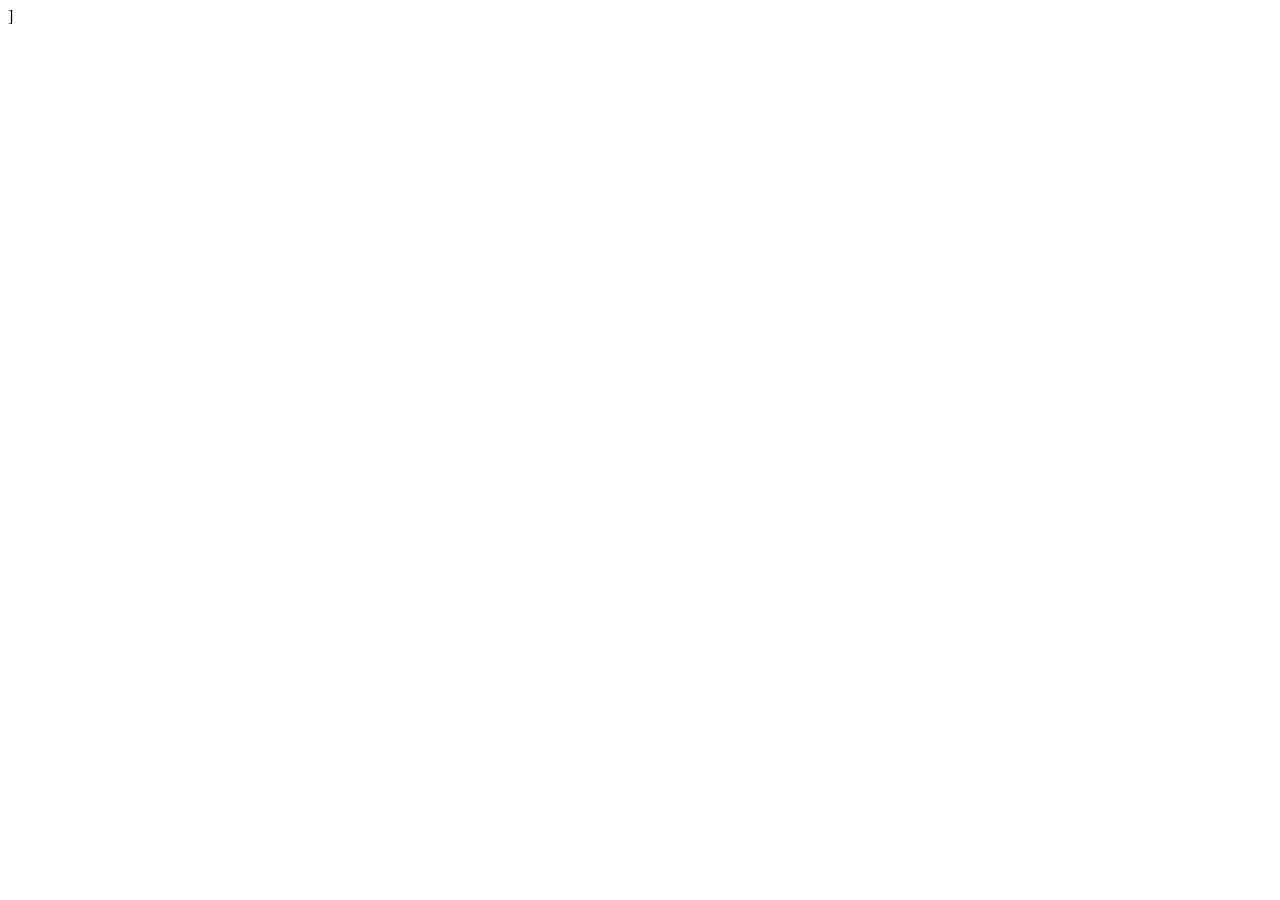
==== index.html @ 64a7f90a "Initial commit" ====
<!DOCTYPE html>
<html lang="en">
<head>
    <meta charset="UTF-8">
    <meta name="viewport" content="width=device-width, initial-scale=1.0">]
    <link rel="stylesheet" href="estilo/style.css">
    <link rel="shortcut icon" href="favicon.ico" type="image/x-icon">
    <title>Projeto social</title>
</head>
<body>
    
</body>
</html>
---- estilo/style.css ----
@charset "UTF-8";

:root{
    
}

*{

}

body{

}
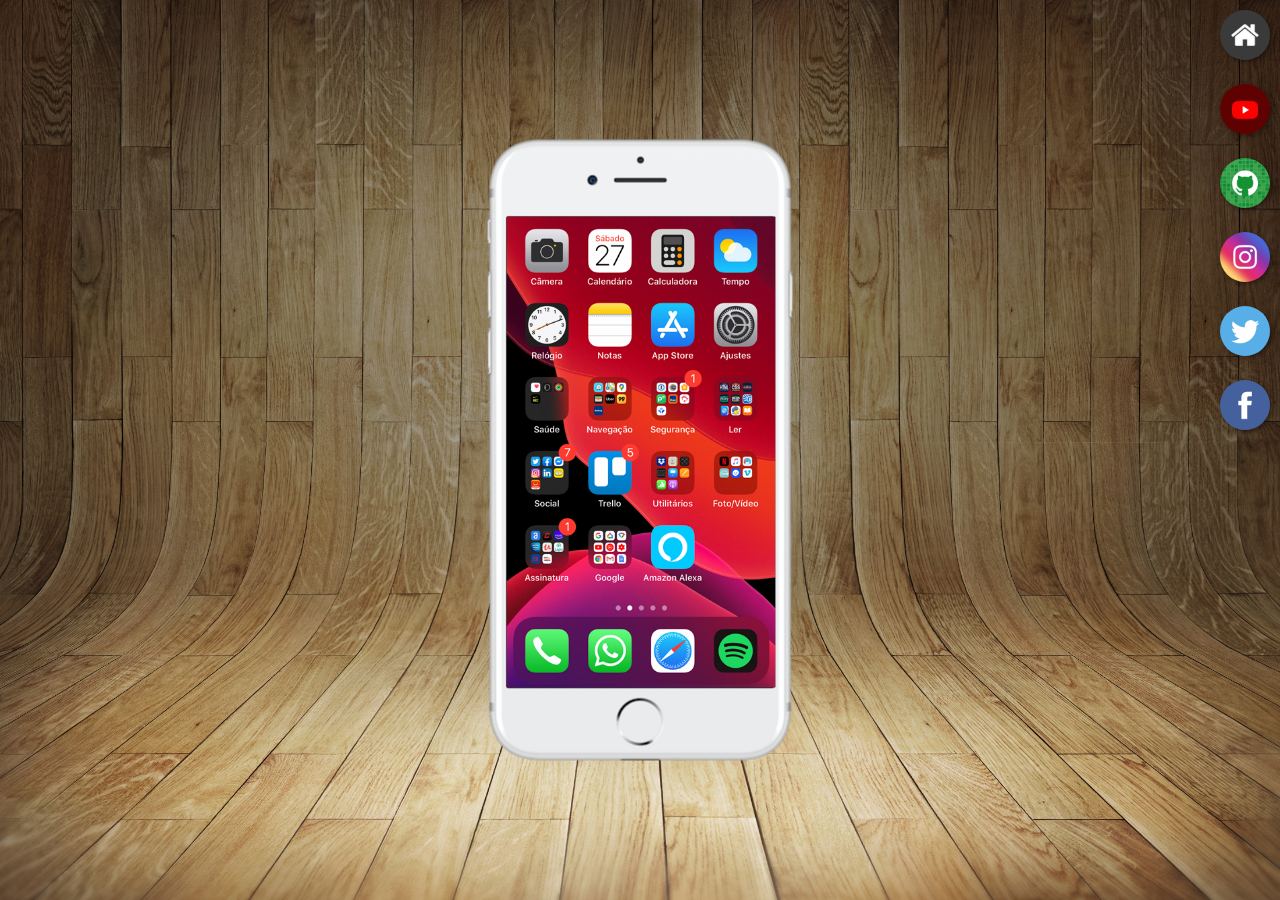
==== commit ebccb597: "criei botões na lateral" ====
--- a/index.html
+++ b/index.html
@@ -2,12 +2,26 @@
 <html lang="en">
 <head>
     <meta charset="UTF-8">
-    <meta name="viewport" content="width=device-width, initial-scale=1.0">]
+    <meta name="viewport" content="width=device-width, initial-scale=1.0">
     <link rel="stylesheet" href="estilo/style.css">
     <link rel="shortcut icon" href="favicon.ico" type="image/x-icon">
-    <title>Projeto social</title>
+    <title>Projeto Redes Sociais</title>
 </head>
 <body>
-    
+    <main>
+        <section id="celular">
+            <iframe src="home.html" name="tela" id="tela" frameborder="0">
+
+            </iframe>
+        </section>
+        <section id="redes-sociais">
+            <a href="#" target="tela"><img src="imagens/logo-home.jpg" alt="home"></a> <br>
+            <a href="#" target="tela"><img src="imagens/logo-youtube.jpg" alt="youtube"></a> <br>
+            <a href="#" target="tela"><img src="imagens/logo-github.jpg" alt="GitHub"></a> <br>
+            <a href="#" target="tela"><img src="imagens/logo-instagram.jpg" alt="Instagram"></a> <br>
+            <a href="#" target="tela"><img src="imagens/logo-twitter.jpg" alt="Twitter"></a> <br>
+            <a href="#" target="tela"><img src="imagens/logo-facebook.jpg" alt="Facebook"></a>
+        </section>
+    </main>
 </body>
 </html>
--- a/estilo/style.css
+++ b/estilo/style.css
@@ -5,10 +5,64 @@
 }
 
 *{
+    margin: 0px;
+    padding: 0px;
+    font-family: Arial, Helvetica, sans-serif;
+}
+
+html, body{
+    height: 100vh;
+    width: 100vw;
+    background-color: black;    
+}
+
+body{
+    background: url('../imagens/fundo-madeira.jpg') no-repeat top center;
+    background-size: cover;
+    background-attachment: fixed;
+}
+
+main{
+    height: 100vh;
+    position: relative;
+}
+
+#celular{
+    position: absolute;
+    top: 50%;
+    left: 50%;
+    transform: translate(-50%, -50%);
+
+
+    background: url('../imagens/frame-iphone.png') no-repeat;
+    height: 627px;
+    width: 311px;
 
 }
 
-body{
-
+iframe{
+    position: relative;
+    top: 80px;
+    left: 22px; 
+    width: 269px;
+    height: 471px;
 }
 
+#redes-sociais{
+    text-align: right;
+}
+
+#redes-sociais img{
+    width: 50px;
+    margin: 10px;
+    border-radius: 50%;
+    box-shadow: 2px 2px 5px rgba(0, 0, 0, 0.412);
+    box-sizing: border-box;
+}
+
+#redes-sociais img:hover{
+    border: 2px solid rgba(255, 255, 255, 0.614);    
+    transform: translate(-3px, -3px);
+    box-shadow: 5px 5px 10px rgba(0, 0, 0, 0.619);
+    transition: transform .25s, border 0.5s;
+}
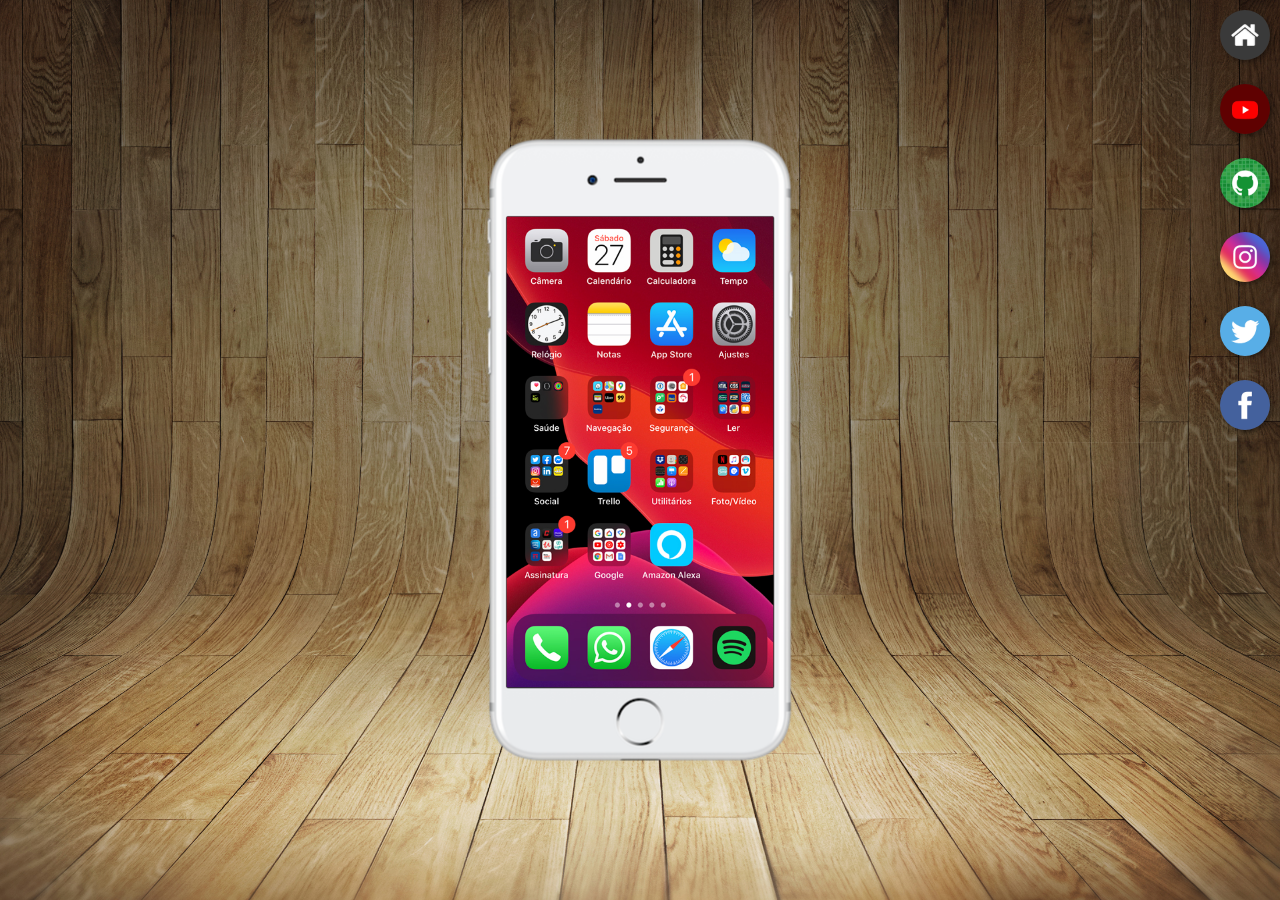
==== commit 6ff4feac: "Projeto de redes sociais concluído já com as minhas redes próprias" ====
--- a/index.html
+++ b/index.html
@@ -4,23 +4,23 @@
     <meta charset="UTF-8">
     <meta name="viewport" content="width=device-width, initial-scale=1.0">
     <link rel="stylesheet" href="estilo/style.css">
-    <link rel="shortcut icon" href="favicon.ico" type="image/x-icon">
+    <link rel="shortcut icon" href="imagens/favicon.ico" type="image/x-icon">
     <title>Projeto Redes Sociais</title>
 </head>
 <body>
     <main>
         <section id="celular">
-            <iframe src="home.html" name="tela" id="tela" frameborder="0">
+            <iframe src="telas/home.html" name="tela" id="tela" frameborder="0">
 
             </iframe>
         </section>
         <section id="redes-sociais">
-            <a href="#" target="tela"><img src="imagens/logo-home.jpg" alt="home"></a> <br>
-            <a href="#" target="tela"><img src="imagens/logo-youtube.jpg" alt="youtube"></a> <br>
-            <a href="#" target="tela"><img src="imagens/logo-github.jpg" alt="GitHub"></a> <br>
-            <a href="#" target="tela"><img src="imagens/logo-instagram.jpg" alt="Instagram"></a> <br>
-            <a href="#" target="tela"><img src="imagens/logo-twitter.jpg" alt="Twitter"></a> <br>
-            <a href="#" target="tela"><img src="imagens/logo-facebook.jpg" alt="Facebook"></a>
+            <a href="telas/home.html" target="tela"><img src="imagens/logo-home.jpg" alt="home"></a> <br>
+            <a href="telas/youtube.html" target="tela"><img src="imagens/logo-youtube.jpg" alt="youtube"></a> <br>
+            <a href="telas/github.html" target="tela"><img src="imagens/logo-github.jpg" alt="GitHub"></a> <br>
+            <a href="telas/instagram.html" target="tela"><img src="imagens/logo-instagram.jpg" alt="Instagram"></a> <br>
+            <a href="telas/twitter.html" target="tela"><img src="imagens/logo-twitter.jpg" alt="Twitter"></a> <br>
+            <a href="telas/facebook.html" target="tela"><img src="imagens/logo-facebook.jpg" alt="Facebook"></a>
         </section>
     </main>
 </body>
--- a/estilo/style.css
+++ b/estilo/style.css
@@ -44,7 +44,7 @@
     position: relative;
     top: 80px;
     left: 22px; 
-    width: 269px;
+    width: 267px;
     height: 471px;
 }
 
